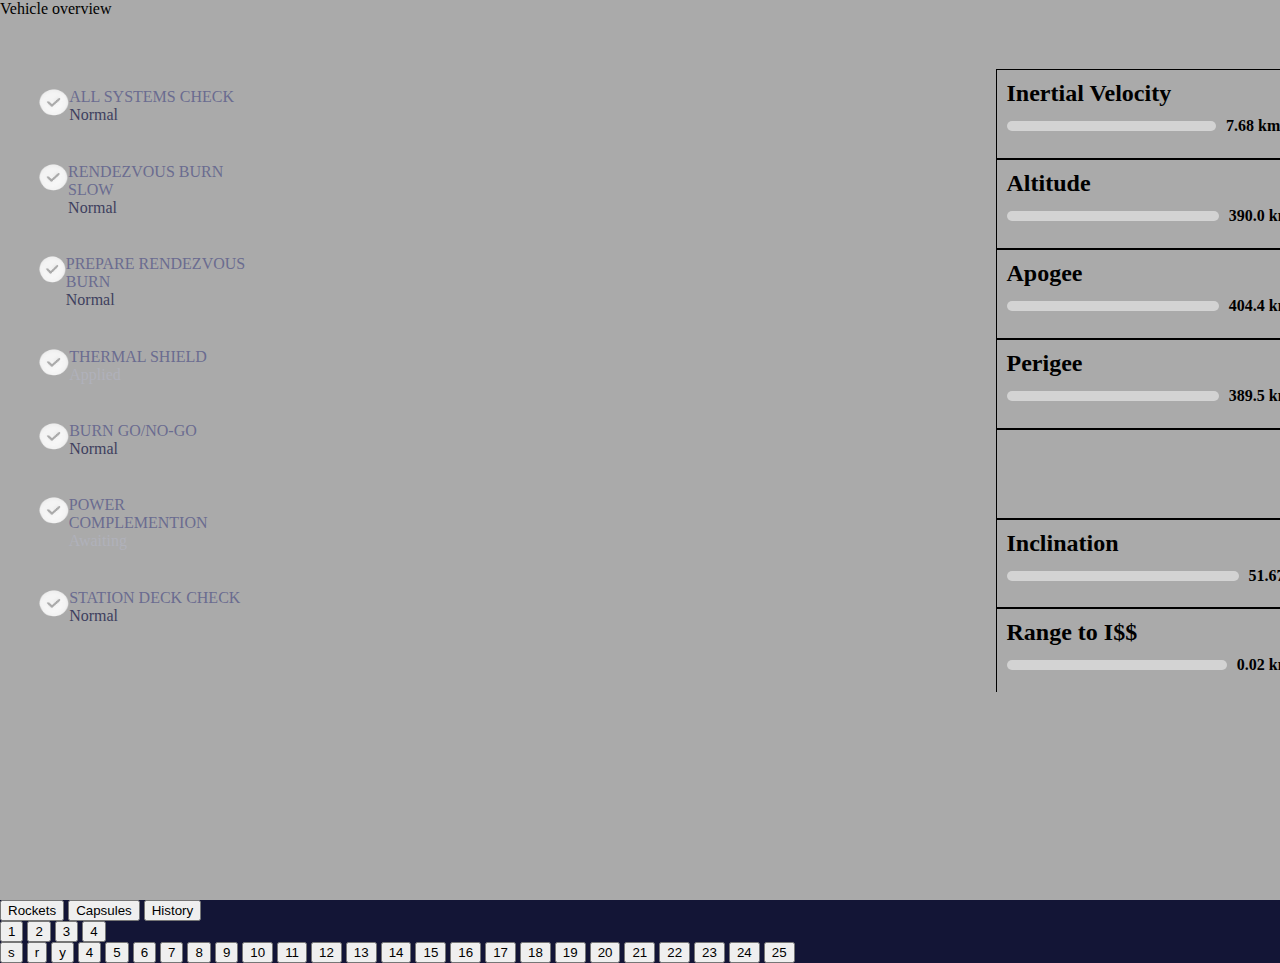
==== index.html @ 3c829629 "feat: :sparkles: arreglos varios" ====
<!DOCTYPE html>
<html lang="en">
<head>
    <meta charset="UTF-8">
    <meta name="viewport" content="width=device-width, initial-scale=1.0">
    <link rel="stylesheet" href="./css/style.css">
    <title>Document</title>
</head>
<body>


    <div class="gridContainer">

        <div class="item" id="item1">
            <p>Vehicle overview</p>
        </div>
        <div class="item" id="item2">
            <div class="containerInfo">
                <img id="check" src="./storage/img/check.png" alt="check">
                <div class="text-container">
                    <p style="color: #6a6c90;">ALL SYSTEMS CHECK</p>
                    <p style="color: #3e405e;">Normal</p>
                </div>
            </div>
            <div class="containerInfo">
                <img id="check" src="./storage/img/check.png" alt="check">
                <div class="text-container">
                    <p style="color: #6a6c90;">RENDEZVOUS BURN SLOW</p>
                    <p style="color: #3e405e;">Normal</p>
                </div>
            </div>
            <div class="containerInfo">
                <img id="check" src="./storage/img/check.png" alt="check">
                <div class="text-container">
                    <p style="color: #6a6c90;">PREPARE RENDEZVOUS BURN</p>
                    <p style="color: #3e405e;">Normal</p>
                </div>
            </div>
            <div class="containerInfo">
                <img id="check" src="./storage/img/check.png" alt="check">
                <div class="text-container">
                    <p style="color: #6a6c90;">THERMAL SHIELD</p>
                    <p style="color: #b0b1ba;">Applied</p>
                </div>
            </div>
            <div class="containerInfo">
                <img id="check" src="./storage/img/check.png" alt="check">
                <div class="text-container">
                    <p style="color: #6a6c90;">BURN GO/NO-GO</p>
                    <p style="color: #3e405e;">Normal</p>
                </div>
            </div>
            <div class="containerInfo">
                <img id="check" src="./storage/img/check.png" alt="check">
                <div class="text-container">
                    <p style="color: #6a6c90;">POWER COMPLEMENTION</p>
                    <p style="color: #b0b1ba;">Awaiting</p>
                </div>
            </div>
            <div class="containerInfo">
                <img id="check" src="./storage/img/check.png" alt="check">
                <div class="text-container">
                    <p style="color: #6a6c90;">STATION DECK CHECK</p>
                    <p style="color: #3e405e;">Normal</p>
                </div>
            </div>
        </div>
        <div class="item" id="item3"></div>
        <div class="item" id="item4">
            <div class="containerInfo2">
                <h2>Inertial Velocity</h2>
                <div class="progress-wrapper">
                    <div class="progress-bar" style="width: calc(90% * (7.68 / 10));"></div>
                    
                    <p id="velocityValue" >7.68 km/s</p>
                </div>
            </div>
            
            <div class="containerInfo2">
                <h2>Altitude</h2>
                <div class="progress-wrapper">
                    <div class="progress-bar" style="width: calc(90% * (3.9 / 10));"></div>
                    <p id="velocityValue">390.0 km</p>
                </div>
            </div>
            <div class="containerInfo2">
                <h2>Apogee</h2>
                <div class="progress-wrapper">
                    <div class="progress-bar" style="width: calc(90% * (4.04 / 10));"></div>
                    <p id="velocityValue">404.4 km</p>
                </div>
            </div>
            <div class="containerInfo2">
                <h2>Perigee</h2>
                <div class="progress-wrapper">
                    <div class="progress-bar" style="width: calc(90% * (3.89 / 10));"></div>
                    <p id="velocityValue">389.5 km</p>
                </div>
            </div>
            <div class="containerInfo2">

            </div>
            <div class="containerInfo2">
                <h2>Inclination</h2>
                <div class="progress-wrapper">
                    <div class="progress-bar" style="width: calc(90% * (5.1 / 10));"></div>
                    <p id="velocityValue">51.67°</p>
                </div>
            </div>
            <div class="containerInfo2">
                <h2>Range to I$$</h2>
                <div class="progress-wrapper">
                    <div class="progress-bar" style="width: calc(90% * (8 / 10));"></div>
                    <p id="velocityValue">0.02 km</p>
                </div>
            </div>
        </div>
        <div class="item" id="item5"></div>
        <div class="item" id="item6"></div>
        <div class="item" id="item7"></div>
        <div class="item" id="item8"></div>
        <div class="item" id="item9"></div>
        <div class="item" id="item10"></div>
        <div class="item" id="item11"></div>
        <div class="item" id="item12"></div>
        <div class="item" id="item13"></div>
        <div class="item" id="item14"></div>
        <div class="item" id="item15"></div>
        <div class="item" id="item16">

        </div>
        <div class="item" id="item17"></div>
        <div class="item" id="item18"></div>
        <div class="item" id="item19"></div>
        <div class="item" id="item20"></div>
        <div class="item" id="item21"></div>





    </div>
    <div id=gridContainers>
        <button class="btn" onclick="showRockets()">Rockets</button>
        <button class="btn" onclick="showCapsules()">Capsules</button>
        <button class="btn" onclick="showHistory()">History</button>
    
        
    
        <div id="overview" class="overview">
    
        </div>
    
        <div id="rockets" class="conteinerRockets">
    
            <button class="btn" onclick="fetchRockets(0)">1</button>
            <button class="btn" onclick="fetchRockets(1)">2</button>
            <button class="btn" onclick="fetchRockets(2)">3</button>
            <button class="btn" onclick="fetchRockets(3)">4</button>
            <div id="infoRockets">
    
            </div>
    
        </div>
    
        <div id="capsules" class="conteinerCapsules">

            <button class="btn" onclick="fetchCapsules(0)">s</button>
            <button class="btn" onclick="fetchCapsules(1)">r</button>
            <button class="btn" onclick="fetchCapsules(2)">y</button>
            <button class="btn" onclick="fetchCapsules(3)">4</button>
            <button class="btn" onclick="fetchCapsules(4)">5</button>
            <button class="btn" onclick="fetchCapsules(5)">6</button>
            <button class="btn" onclick="fetchCapsules(6)">7</button>
            <button class="btn" onclick="fetchCapsules(7)">8</button>
            <button class="btn" onclick="fetchCapsules(8)">9</button>
            <button class="btn" onclick="fetchCapsules(9)">10</button>
            <button class="btn" onclick="fetchCapsules(10)">11</button>
            <button class="btn" onclick="fetchCapsules(11)">12</button>
            <button class="btn" onclick="fetchCapsules(12)">13</button>
            <button class="btn" onclick="fetchCapsules(13)">14</button>
            <button class="btn" onclick="fetchCapsules(14)">15</button>
            <button class="btn" onclick="fetchCapsules(15)">16</button>
            <button class="btn" onclick="fetchCapsules(16)">17</button>
            <button class="btn" onclick="fetchCapsules(17)">18</button>
            <button class="btn" onclick="fetchCapsules(18)">19</button>
            <button class="btn" onclick="fetchCapsules(19)">20</button>
            <button class="btn" onclick="fetchCapsules(20)">21</button>
            <button class="btn" onclick="fetchCapsules(21)">22</button>
            <button class="btn" onclick="fetchCapsules(22)">23</button>
            <button class="btn" onclick="fetchCapsules(23)">24</button>
            <button class="btn" onclick="fetchCapsules(24)">25</button>
            
    
            
            <div id="infoCapsules">
        
            </div>
        </div>
        
    
        <div id="history" class="conteinerHistory">
            <button class="btn" onclick="fetchHistory(0)">1</button>
            <button class="btn" onclick="fetchHistory(1)">2</button>
            <button class="btn" onclick="fetchHistory(2)">3</button>
            <button class="btn" onclick="fetchHistory(3)">4</button>
            <button class="btn" onclick="fetchHistory(4)">5</button>
            <button class="btn" onclick="fetchHistory(5)">6</button>
            <button class="btn" onclick="fetchHistory(6)">7</button>
            <button class="btn" onclick="fetchHistory(7)">8</button>
            <button class="btn" onclick="fetchHistory(8)">9</button>
            <button class="btn" onclick="fetchHistory(9)">10</button>
            <button class="btn" onclick="fetchHistory(10)">11</button>
            <button class="btn" onclick="fetchHistory(11)">12</button>
            <button class="btn" onclick="fetchHistory(12)">13</button>
            <button class="btn" onclick="fetchHistory(13)">14</button>
            <button class="btn" onclick="fetchHistory(14)">15</button>
    
            <div id="infoHistory">
        
            </div>
        </div>
    </div>
    



</body>

    <script src="./js/script.js"></script>

</html>
---- css/style.css ----
* {
    margin: 0;
}

#history, #ships {
    display: none;
}

body {
    background-color: #131536;
}

#gridContainers {
    display:  block;
}

.gridContainer {
    display: grid;
    grid-template-rows: repeat(13, calc(100% / 13)); 
    grid-template-columns: repeat(18, calc(100% / 18)); 
    height: 100vh;
    width: 100vw;
    padding: 0px;
    gap: 0px;
}

.item {
    background-color: #aaaaaa;
    display: flex;
    
}

#item1 {
    grid-column: span 18;
}
#item2 {
    display: table-column;
}
#item4 {
    display: table-row;
}

#item3 {
    grid-column: span 10;
}

#item2,
#item4,
#item16,
#item17 {
    grid-column: span 4;
}

#item6,
#item7,
#item8,
#item9,
#item11,
#item12,
#item13,
#item14,
#item15 {
    grid-column: span 2;
}

#item5,
#item10 {
    grid-column: span 1;
}

#item19,
#item21 {
    grid-column: span 8;
}

#item18,
#item20 {
    grid-column: span 5;
}

#item2,
#item4 {
    grid-row: span 9;
}

#item13 {
    grid-row: span 6;
}

#item16,
#item17 {
    grid-row: span 4;
}

#item18,
#item20 {
    grid-row: span 3;
}

#item5,
#item6,
#item7,
#item8,
#item9,
#item10,
#item11,
#item12,
#item14,
#item15,
#item21 {
    grid-row: span 2;
}



.loader {
    width: 320px;
    height: 200px;
    background: 
      linear-gradient(90deg,#0001 33%,#0005 50%,#0001 66%)
      #2a2d6d;
    background-size:300% 100%;
    animation: l1 1s infinite linear;
  }
  @keyframes l1 {
    0% {background-position: right}
  }

.containerInfo {
    display: flex;
    padding: 1.5vw;
}

#check {
    margin-left: 20px;
    width: 30px;
    height: 30px;
    filter: sepia(100%) saturate(0) hue-rotate(0deg);
}

.containerInfo2 {
    padding: 10px 0px 0px 10px;
    width: 100%;
    height: calc(100%/8);
    border: 1px solid black;
    display: flex;
    flex-direction: column;
}

.progress-wrapper {
    display: flex;
    align-items: center;
}

.progress-bar {
    height: 10px;
    background-color: lightgray;
    margin-top: 10px;
    border-radius: 35px;
    flex-grow: 1;
}

#velocityValue {
    margin-top: 10px;
    margin-left: 10px;
    font-weight: bold;
}
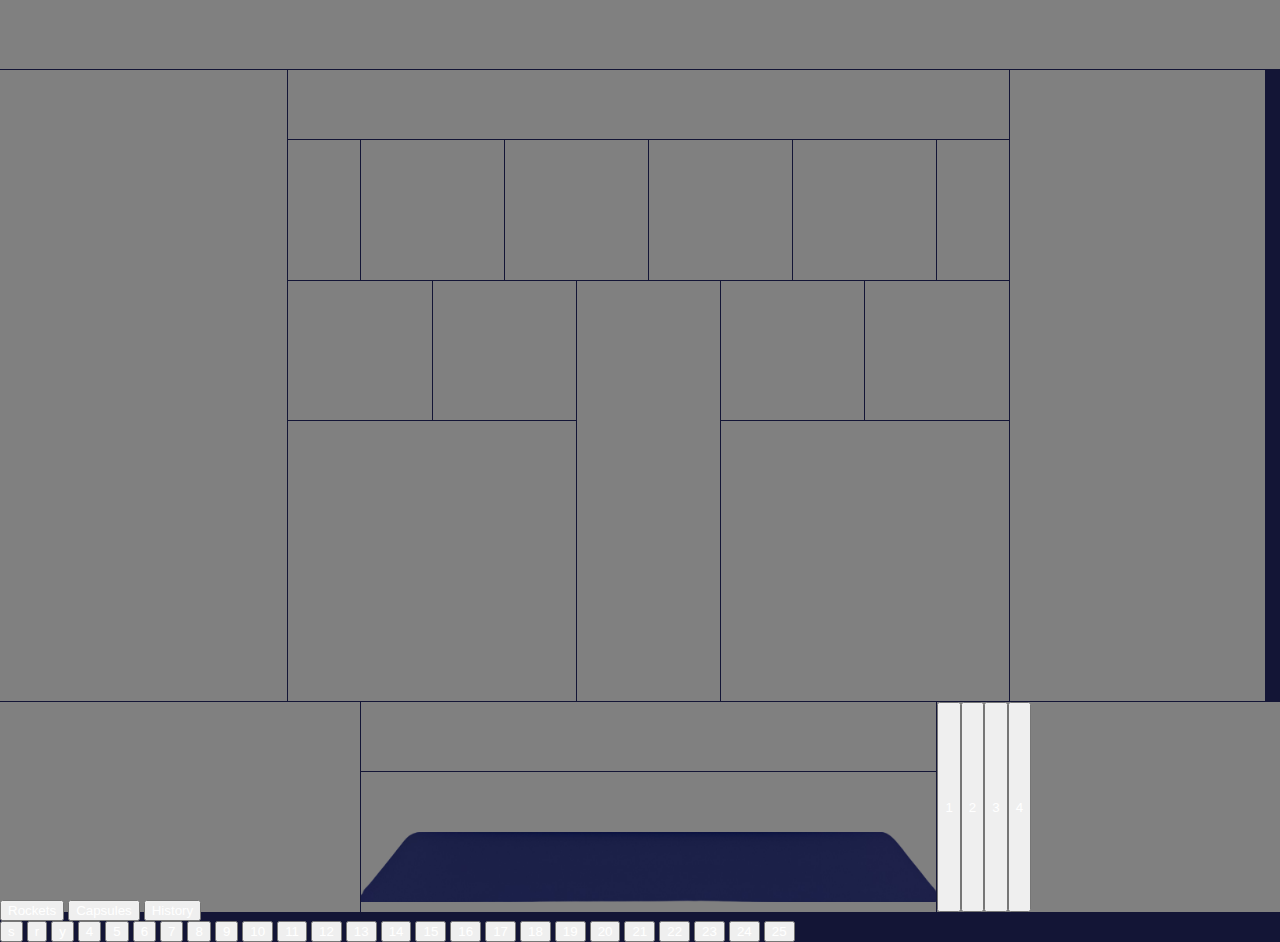
==== commit a37b882d: "style: :lipstick: Posicion de textos" ====
--- a/index.html
+++ b/index.html
@@ -1,119 +1,34 @@
 <!DOCTYPE html>
 <html lang="en">
+
 <head>
     <meta charset="UTF-8">
     <meta name="viewport" content="width=device-width, initial-scale=1.0">
     <link rel="stylesheet" href="./css/style.css">
     <title>Document</title>
 </head>
+
 <body>
 
 
     <div class="gridContainer">
 
         <div class="item" id="item1">
-            <p>Vehicle overview</p>
+            
         </div>
         <div class="item" id="item2">
-            <div class="containerInfo">
-                <img id="check" src="./storage/img/check.png" alt="check">
-                <div class="text-container">
-                    <p style="color: #6a6c90;">ALL SYSTEMS CHECK</p>
-                    <p style="color: #3e405e;">Normal</p>
-                </div>
+            <div id="infoEtapa1" class="conteiner">
+
             </div>
-            <div class="containerInfo">
-                <img id="check" src="./storage/img/check.png" alt="check">
-                <div class="text-container">
-                    <p style="color: #6a6c90;">RENDEZVOUS BURN SLOW</p>
-                    <p style="color: #3e405e;">Normal</p>
-                </div>
-            </div>
-            <div class="containerInfo">
-                <img id="check" src="./storage/img/check.png" alt="check">
-                <div class="text-container">
-                    <p style="color: #6a6c90;">PREPARE RENDEZVOUS BURN</p>
-                    <p style="color: #3e405e;">Normal</p>
-                </div>
-            </div>
-            <div class="containerInfo">
-                <img id="check" src="./storage/img/check.png" alt="check">
-                <div class="text-container">
-                    <p style="color: #6a6c90;">THERMAL SHIELD</p>
-                    <p style="color: #b0b1ba;">Applied</p>
-                </div>
-            </div>
-            <div class="containerInfo">
-                <img id="check" src="./storage/img/check.png" alt="check">
-                <div class="text-container">
-                    <p style="color: #6a6c90;">BURN GO/NO-GO</p>
-                    <p style="color: #3e405e;">Normal</p>
-                </div>
-            </div>
-            <div class="containerInfo">
-                <img id="check" src="./storage/img/check.png" alt="check">
-                <div class="text-container">
-                    <p style="color: #6a6c90;">POWER COMPLEMENTION</p>
-                    <p style="color: #b0b1ba;">Awaiting</p>
-                </div>
-            </div>
-            <div class="containerInfo">
-                <img id="check" src="./storage/img/check.png" alt="check">
-                <div class="text-container">
-                    <p style="color: #6a6c90;">STATION DECK CHECK</p>
-                    <p style="color: #3e405e;">Normal</p>
-                </div>
+            <div id="infoEtapa2" class="conteiner">
+
             </div>
         </div>
-        <div class="item" id="item3"></div>
+        <div class="item" id="item3">
+
+        </div>
         <div class="item" id="item4">
-            <div class="containerInfo2">
-                <h2>Inertial Velocity</h2>
-                <div class="progress-wrapper">
-                    <div class="progress-bar" style="width: calc(90% * (7.68 / 10));"></div>
-                    
-                    <p id="velocityValue" >7.68 km/s</p>
-                </div>
-            </div>
-            
-            <div class="containerInfo2">
-                <h2>Altitude</h2>
-                <div class="progress-wrapper">
-                    <div class="progress-bar" style="width: calc(90% * (3.9 / 10));"></div>
-                    <p id="velocityValue">390.0 km</p>
-                </div>
-            </div>
-            <div class="containerInfo2">
-                <h2>Apogee</h2>
-                <div class="progress-wrapper">
-                    <div class="progress-bar" style="width: calc(90% * (4.04 / 10));"></div>
-                    <p id="velocityValue">404.4 km</p>
-                </div>
-            </div>
-            <div class="containerInfo2">
-                <h2>Perigee</h2>
-                <div class="progress-wrapper">
-                    <div class="progress-bar" style="width: calc(90% * (3.89 / 10));"></div>
-                    <p id="velocityValue">389.5 km</p>
-                </div>
-            </div>
-            <div class="containerInfo2">
 
-            </div>
-            <div class="containerInfo2">
-                <h2>Inclination</h2>
-                <div class="progress-wrapper">
-                    <div class="progress-bar" style="width: calc(90% * (5.1 / 10));"></div>
-                    <p id="velocityValue">51.67°</p>
-                </div>
-            </div>
-            <div class="containerInfo2">
-                <h2>Range to I$$</h2>
-                <div class="progress-wrapper">
-                    <div class="progress-bar" style="width: calc(90% * (8 / 10));"></div>
-                    <p id="velocityValue">0.02 km</p>
-                </div>
-            </div>
         </div>
         <div class="item" id="item5"></div>
         <div class="item" id="item6"></div>
@@ -123,7 +38,18 @@
         <div class="item" id="item10"></div>
         <div class="item" id="item11"></div>
         <div class="item" id="item12"></div>
-        <div class="item" id="item13"></div>
+        <div class="item" id="item13">
+
+            <div id="carrusel-container">
+                <div id="carrusel">
+                    
+                </div>
+                <button id="prevBtn"><</button>
+                <button id="nextBtn">></button>
+            </div>
+
+            
+        </div>
         <div class="item" id="item14"></div>
         <div class="item" id="item15"></div>
         <div class="item" id="item16">
@@ -132,8 +58,15 @@
         <div class="item" id="item17"></div>
         <div class="item" id="item18"></div>
         <div class="item" id="item19"></div>
-        <div class="item" id="item20"></div>
-        <div class="item" id="item21"></div>
+        <div class="item" id="item20">
+            <button class="btn" onclick="fetchRockets(0)">1</button>
+            <button class="btn" onclick="fetchRockets(1)">2</button>
+            <button class="btn" onclick="fetchRockets(2)">3</button>
+            <button class="btn" onclick="fetchRockets(3)">4</button>
+        </div>
+        <div class="item" id="item21">
+            <img id="abajo" src="./storage/img/abajo.png" alt="abajo">
+        </div>
 
 
 
@@ -144,25 +77,22 @@
         <button class="btn" onclick="showRockets()">Rockets</button>
         <button class="btn" onclick="showCapsules()">Capsules</button>
         <button class="btn" onclick="showHistory()">History</button>
-    
-        
-    
+
+
+
         <div id="overview" class="overview">
-    
+
         </div>
-    
+
         <div id="rockets" class="conteinerRockets">
-    
-            <button class="btn" onclick="fetchRockets(0)">1</button>
-            <button class="btn" onclick="fetchRockets(1)">2</button>
-            <button class="btn" onclick="fetchRockets(2)">3</button>
-            <button class="btn" onclick="fetchRockets(3)">4</button>
+
+
             <div id="infoRockets">
-    
+
             </div>
-    
+
         </div>
-    
+
         <div id="capsules" class="conteinerCapsules">
 
             <button class="btn" onclick="fetchCapsules(0)">s</button>
@@ -190,15 +120,15 @@
             <button class="btn" onclick="fetchCapsules(22)">23</button>
             <button class="btn" onclick="fetchCapsules(23)">24</button>
             <button class="btn" onclick="fetchCapsules(24)">25</button>
-            
-    
-            
+
+
+
             <div id="infoCapsules">
-        
+
             </div>
         </div>
-        
-    
+
+
         <div id="history" class="conteinerHistory">
             <button class="btn" onclick="fetchHistory(0)">1</button>
             <button class="btn" onclick="fetchHistory(1)">2</button>
@@ -215,18 +145,18 @@
             <button class="btn" onclick="fetchHistory(12)">13</button>
             <button class="btn" onclick="fetchHistory(13)">14</button>
             <button class="btn" onclick="fetchHistory(14)">15</button>
-    
+
             <div id="infoHistory">
-        
+
             </div>
         </div>
     </div>
-    
+
 
 
 
 </body>
 
-    <script src="./js/script.js"></script>
+<script src="./js/script.js"></script>
 
 </html>--- a/css/style.css
+++ b/css/style.css
@@ -1,5 +1,6 @@
 * {
     margin: 0;
+    color: white;
 }
 
 #history, #ships {
@@ -8,6 +9,7 @@
 
 body {
     background-color: #131536;
+    overflow-x: hidden;
 }
 
 #gridContainers {
@@ -21,12 +23,12 @@
     height: 100vh;
     width: 100vw;
     padding: 0px;
-    gap: 0px;
+    gap: 1px;
 }
 
 .item {
-    background-color: #aaaaaa;
-    display: flex;
+    display: flex;
+    background-color: gray;
     
 }
 
@@ -34,14 +36,31 @@
     grid-column: span 18;
 }
 #item2 {
-    display: table-column;
+    font-size: 1.3vw;
+    display: flex;
+    flex-direction: column; /* Alinea los elementos en columna */
+    justify-content: center;
+    align-items: center;
+}
+
+#infoEtapa1{
+    margin-bottom: 40px;
 }
 #item4 {
-    display: table-row;
+    display: flex;
+    flex-direction: column; 
+    font-size: 1.3vw;
+    margin-right: 32px;
+    justify-content: center;
+    align-items: center;
+    
 }
 
 #item3 {
     grid-column: span 10;
+    font-size: 4vw;
+    justify-content: center;
+    align-items: center;
 }
 
 #item2,
@@ -126,23 +145,13 @@
     0% {background-position: right}
   }
 
-.containerInfo {
-    display: flex;
-    padding: 1.5vw;
-}
-
-#check {
-    margin-left: 20px;
-    width: 30px;
-    height: 30px;
-    filter: sepia(100%) saturate(0) hue-rotate(0deg);
-}
+
+
 
 .containerInfo2 {
     padding: 10px 0px 0px 10px;
     width: 100%;
     height: calc(100%/8);
-    border: 1px solid black;
     display: flex;
     flex-direction: column;
 }
@@ -151,13 +160,13 @@
     display: flex;
     align-items: center;
 }
+
 
 .progress-bar {
     height: 10px;
     background-color: lightgray;
     margin-top: 10px;
     border-radius: 35px;
-    flex-grow: 1;
 }
 
 #velocityValue {
@@ -165,3 +174,63 @@
     margin-left: 10px;
     font-weight: bold;
 }
+
+.progress-wrapper #velocityValue {
+    margin-left: auto;
+    font-weight: bold;
+    margin-right: 55px;
+}
+
+#carrusel-container {
+    position: relative;
+    max-width: 12vw; /* Ancho máximo del carrusel */
+    overflow: hidden; 
+    margin: auto;
+  }
+  
+  #carrusel {
+    display: flex;
+    transition: transform 1s ease; /* Efecto de desplazamiento suave */
+  }
+
+  #carrusel-container img{
+    border-radius: 30px;
+    height: 15vw;
+  }
+  
+  
+  #carrusel-container button {
+    position: absolute;
+    top: 50%;
+    transform: translateY(-50%);
+    background: transparent;
+    border: none;
+    cursor: pointer;
+    color: black; 
+    font-weight: bold;
+    font-size: 30px;
+  }
+  
+  #prevBtn {
+    left: 10px;
+  }
+  
+  #nextBtn {
+    right: 10px;
+  }
+  
+
+  #abajo {
+    display: flex;
+    margin-bottom: 10px;
+    width: 100%;
+    height: 50%;
+    align-self: end;
+  }
+
+  #check {
+    width: 35px;
+    height: 35px;
+    background-color: white;
+    border-radius: 50%;
+}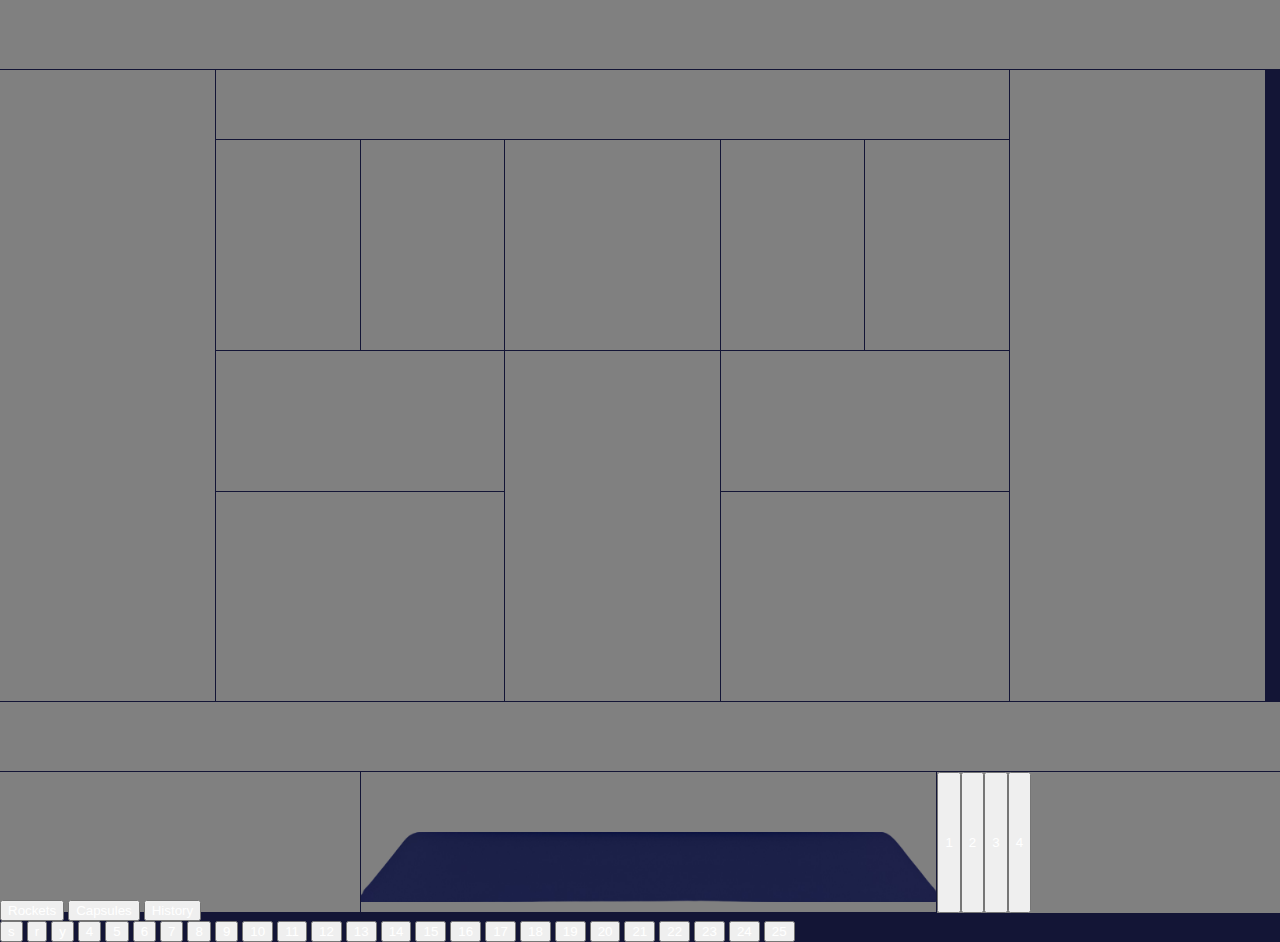
==== commit 7262d489: "feat: :art: Cambio en maquetación grid" ====
--- a/index.html
+++ b/index.html
@@ -55,17 +55,14 @@
         <div class="item" id="item16">
 
         </div>
-        <div class="item" id="item17"></div>
-        <div class="item" id="item18"></div>
-        <div class="item" id="item19"></div>
-        <div class="item" id="item20">
+        <div class="item" id="item17">
+            <img id="abajo" src="./storage/img/abajo.png" alt="abajo">
+        </div>
+        <div class="item" id="item18">
             <button class="btn" onclick="fetchRockets(0)">1</button>
             <button class="btn" onclick="fetchRockets(1)">2</button>
             <button class="btn" onclick="fetchRockets(2)">3</button>
             <button class="btn" onclick="fetchRockets(3)">4</button>
-        </div>
-        <div class="item" id="item21">
-            <img id="abajo" src="./storage/img/abajo.png" alt="abajo">
         </div>
 
 
--- a/css/style.css
+++ b/css/style.css
@@ -38,10 +38,13 @@
 #item2 {
     font-size: 1.3vw;
     display: flex;
-    flex-direction: column; /* Alinea los elementos en columna */
+    flex-direction: column; 
     justify-content: center;
     align-items: center;
 }
+
+
+
 
 #infoEtapa1{
     margin-bottom: 40px;
@@ -57,43 +60,83 @@
 }
 
 #item3 {
-    grid-column: span 10;
+    grid-column: span 11;
     font-size: 4vw;
     justify-content: center;
     align-items: center;
 }
 
-#item2,
-#item4,
+#item2 {
+    grid-column: span 3;
+}
+
+
 #item16,
+#item18 {
+    grid-column: span 5;
+}
+
 #item17 {
-    grid-column: span 4;
-}
-
-#item6,
-#item7,
-#item8,
-#item9,
-#item11,
-#item12,
-#item13,
-#item14,
+    grid-column: span 8;
+}
+
+#item4 {
+    grid-column: span 4;
+}
+
+#item6 {
+    grid-row: span 3;
+}
+
+#item7 {
+    grid-column: span 3;
+    grid-row: span 3;
+}
+
+#item8 {
+    grid-column: span 2;
+    grid-row: span 3;
+}
+
+#item9 {
+    grid-column: span 2;
+    grid-row: span 3;
+}
+
+
+#item11 {
+    grid-column: span 3;
+    grid-row: span 5;
+}
+
+#item12 {
+    grid-column: span 4;
+}
+
+#item14 {
+    grid-column: span 4;
+    grid-row: span 3;
+}
 #item15 {
-    grid-column: span 2;
-}
-
-#item5,
+    grid-column: span 18;
+    grid-row: span 1;
+}
+
+#item6{
+    grid-column: span 2;
+
+}
+
+#item5 {
+    grid-column: span 2;
+    grid-row: span 3;
+}
 #item10 {
-    grid-column: span 1;
-}
-
-#item19,
-#item21 {
-    grid-column: span 8;
-}
-
-#item18,
-#item20 {
+    grid-column: span 4;
+}
+
+
+#item18{
     grid-column: span 5;
 }
 
@@ -103,30 +146,22 @@
 }
 
 #item13 {
-    grid-row: span 6;
+    grid-column: span 4;
+    grid-row: span 3;
 }
 
 #item16,
 #item17 {
-    grid-row: span 4;
-}
-
-#item18,
-#item20 {
-    grid-row: span 3;
-}
-
-#item5,
-#item6,
-#item7,
-#item8,
-#item9,
+    grid-row: span 2;
+}
+
+#item18{
+    grid-row: span 3;
+}
+
+
 #item10,
-#item11,
-#item12,
-#item14,
-#item15,
-#item21 {
+#item12 {
     grid-row: span 2;
 }
 
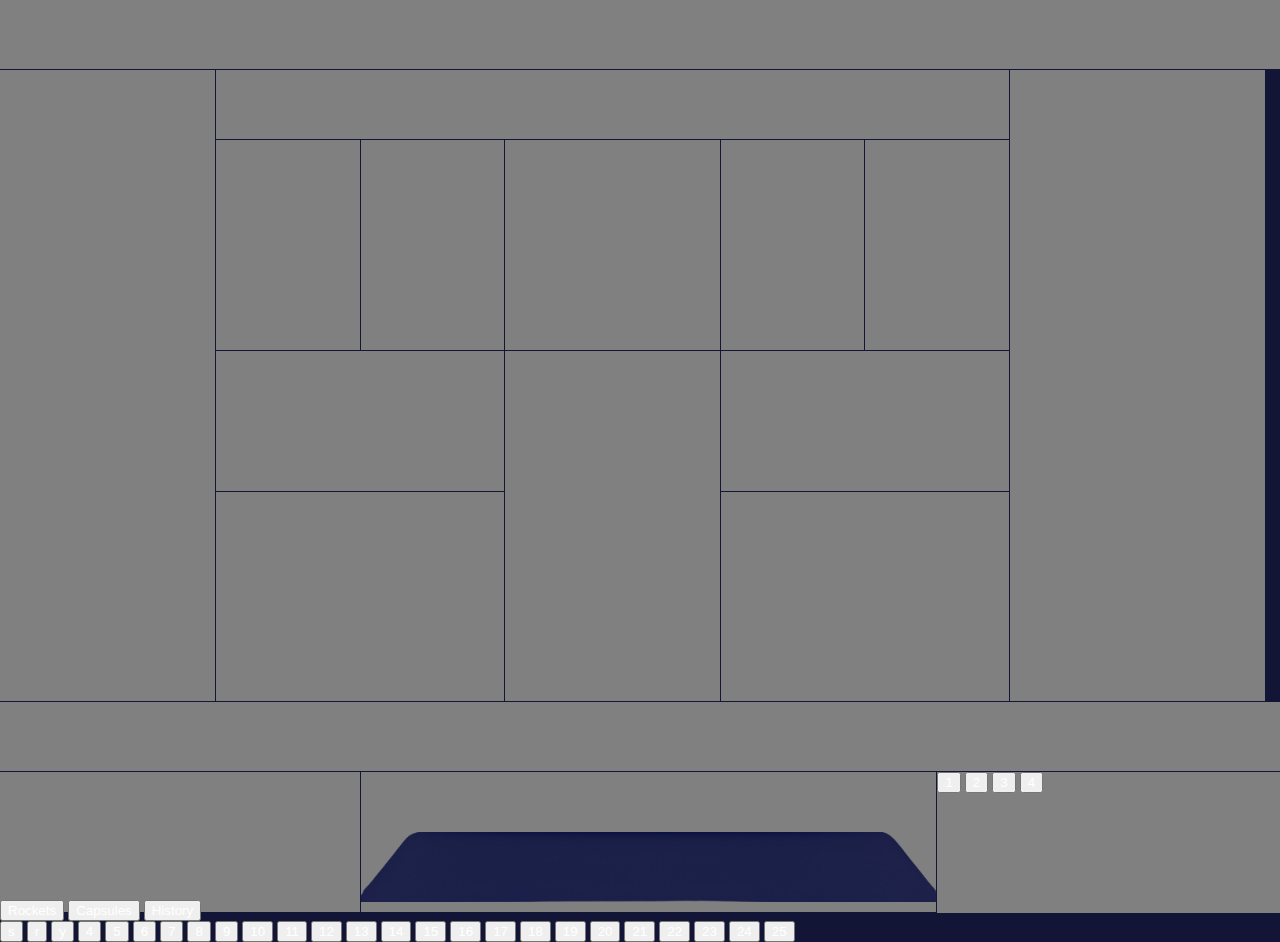
==== commit 677fb919: "feat: :camera_flash: svg icons" ====
--- a/index.html
+++ b/index.html
@@ -8,7 +8,7 @@
     <title>Document</title>
 </head>
 
-<body>
+<body onload="fetchRockets(1)">
 
 
     <div class="gridContainer">
@@ -20,15 +20,14 @@
             <div id="infoEtapa1" class="conteiner">
 
             </div>
-            <div id="infoEtapa2" class="conteiner">
-
-            </div>
         </div>
         <div class="item" id="item3">
 
         </div>
         <div class="item" id="item4">
-
+            <div id="containerInfoExtra" class="containerInfoExtra">
+                
+            </div>
         </div>
         <div class="item" id="item5"></div>
         <div class="item" id="item6"></div>
@@ -36,10 +35,7 @@
         <div class="item" id="item8"></div>
         <div class="item" id="item9"></div>
         <div class="item" id="item10"></div>
-        <div class="item" id="item11"></div>
-        <div class="item" id="item12"></div>
-        <div class="item" id="item13">
-
+        <div class="item" id="item11">
             <div id="carrusel-container">
                 <div id="carrusel">
                     
@@ -47,8 +43,10 @@
                 <button id="prevBtn"><</button>
                 <button id="nextBtn">></button>
             </div>
+        </div>
+        <div class="item" id="item12"></div>
+        <div class="item" id="item13">
 
-            
         </div>
         <div class="item" id="item14"></div>
         <div class="item" id="item15"></div>
@@ -59,10 +57,15 @@
             <img id="abajo" src="./storage/img/abajo.png" alt="abajo">
         </div>
         <div class="item" id="item18">
-            <button class="btn" onclick="fetchRockets(0)">1</button>
-            <button class="btn" onclick="fetchRockets(1)">2</button>
-            <button class="btn" onclick="fetchRockets(2)">3</button>
-            <button class="btn" onclick="fetchRockets(3)">4</button>
+            <div class="main">
+                <div class="buttons">
+                    <button class="button" onclick="fetchRockets(0)">1</button>
+                    <button class="button" onclick="fetchRockets(1)">2</button>
+                    <button class="button" onclick="fetchRockets(2)">3</button>
+                    <button class="button" onclick="fetchRockets(3)">4</button>
+                </div>
+              </div>
+              
         </div>
 
 
@@ -71,9 +74,9 @@
 
     </div>
     <div id=gridContainers>
-        <button class="btn" onclick="showRockets()">Rockets</button>
-        <button class="btn" onclick="showCapsules()">Capsules</button>
-        <button class="btn" onclick="showHistory()">History</button>
+        <button class="button" onclick="showRockets()">Rockets</button>
+        <button class="button" onclick="showCapsules()">Capsules</button>
+        <button class="button" onclick="showHistory()">History</button>
 
 
 
@@ -92,31 +95,31 @@
 
         <div id="capsules" class="conteinerCapsules">
 
-            <button class="btn" onclick="fetchCapsules(0)">s</button>
-            <button class="btn" onclick="fetchCapsules(1)">r</button>
-            <button class="btn" onclick="fetchCapsules(2)">y</button>
-            <button class="btn" onclick="fetchCapsules(3)">4</button>
-            <button class="btn" onclick="fetchCapsules(4)">5</button>
-            <button class="btn" onclick="fetchCapsules(5)">6</button>
-            <button class="btn" onclick="fetchCapsules(6)">7</button>
-            <button class="btn" onclick="fetchCapsules(7)">8</button>
-            <button class="btn" onclick="fetchCapsules(8)">9</button>
-            <button class="btn" onclick="fetchCapsules(9)">10</button>
-            <button class="btn" onclick="fetchCapsules(10)">11</button>
-            <button class="btn" onclick="fetchCapsules(11)">12</button>
-            <button class="btn" onclick="fetchCapsules(12)">13</button>
-            <button class="btn" onclick="fetchCapsules(13)">14</button>
-            <button class="btn" onclick="fetchCapsules(14)">15</button>
-            <button class="btn" onclick="fetchCapsules(15)">16</button>
-            <button class="btn" onclick="fetchCapsules(16)">17</button>
-            <button class="btn" onclick="fetchCapsules(17)">18</button>
-            <button class="btn" onclick="fetchCapsules(18)">19</button>
-            <button class="btn" onclick="fetchCapsules(19)">20</button>
-            <button class="btn" onclick="fetchCapsules(20)">21</button>
-            <button class="btn" onclick="fetchCapsules(21)">22</button>
-            <button class="btn" onclick="fetchCapsules(22)">23</button>
-            <button class="btn" onclick="fetchCapsules(23)">24</button>
-            <button class="btn" onclick="fetchCapsules(24)">25</button>
+            <button class="button" onclick="fetchCapsules(0)">s</button>
+            <button class="button" onclick="fetchCapsules(1)">r</button>
+            <button class="button" onclick="fetchCapsules(2)">y</button>
+            <button class="button" onclick="fetchCapsules(3)">4</button>
+            <button class="button" onclick="fetchCapsules(4)">5</button>
+            <button class="button" onclick="fetchCapsules(5)">6</button>
+            <button class="button" onclick="fetchCapsules(6)">7</button>
+            <button class="button" onclick="fetchCapsules(7)">8</button>
+            <button class="button" onclick="fetchCapsules(8)">9</button>
+            <button class="button" onclick="fetchCapsules(9)">10</button>
+            <button class="button" onclick="fetchCapsules(10)">11</button>
+            <button class="button" onclick="fetchCapsules(11)">12</button>
+            <button class="button" onclick="fetchCapsules(12)">13</button>
+            <button class="button" onclick="fetchCapsules(13)">14</button>
+            <button class="button" onclick="fetchCapsules(14)">15</button>
+            <button class="button" onclick="fetchCapsules(15)">16</button>
+            <button class="button" onclick="fetchCapsules(16)">17</button>
+            <button class="button" onclick="fetchCapsules(17)">18</button>
+            <button class="button" onclick="fetchCapsules(18)">19</button>
+            <button class="button" onclick="fetchCapsules(19)">20</button>
+            <button class="button" onclick="fetchCapsules(20)">21</button>
+            <button class="button" onclick="fetchCapsules(21)">22</button>
+            <button class="button" onclick="fetchCapsules(22)">23</button>
+            <button class="button" onclick="fetchCapsules(23)">24</button>
+            <button class="button" onclick="fetchCapsules(24)">25</button>
 
 
 
@@ -127,21 +130,21 @@
 
 
         <div id="history" class="conteinerHistory">
-            <button class="btn" onclick="fetchHistory(0)">1</button>
-            <button class="btn" onclick="fetchHistory(1)">2</button>
-            <button class="btn" onclick="fetchHistory(2)">3</button>
-            <button class="btn" onclick="fetchHistory(3)">4</button>
-            <button class="btn" onclick="fetchHistory(4)">5</button>
-            <button class="btn" onclick="fetchHistory(5)">6</button>
-            <button class="btn" onclick="fetchHistory(6)">7</button>
-            <button class="btn" onclick="fetchHistory(7)">8</button>
-            <button class="btn" onclick="fetchHistory(8)">9</button>
-            <button class="btn" onclick="fetchHistory(9)">10</button>
-            <button class="btn" onclick="fetchHistory(10)">11</button>
-            <button class="btn" onclick="fetchHistory(11)">12</button>
-            <button class="btn" onclick="fetchHistory(12)">13</button>
-            <button class="btn" onclick="fetchHistory(13)">14</button>
-            <button class="btn" onclick="fetchHistory(14)">15</button>
+            <button class="button" onclick="fetchHistory(0)">1</button>
+            <button class="button" onclick="fetchHistory(1)">2</button>
+            <button class="button" onclick="fetchHistory(2)">3</button>
+            <button class="button" onclick="fetchHistory(3)">4</button>
+            <button class="button" onclick="fetchHistory(4)">5</button>
+            <button class="button" onclick="fetchHistory(5)">6</button>
+            <button class="button" onclick="fetchHistory(6)">7</button>
+            <button class="button" onclick="fetchHistory(7)">8</button>
+            <button class="button" onclick="fetchHistory(8)">9</button>
+            <button class="button" onclick="fetchHistory(9)">10</button>
+            <button class="button" onclick="fetchHistory(10)">11</button>
+            <button class="button" onclick="fetchHistory(11)">12</button>
+            <button class="button" onclick="fetchHistory(12)">13</button>
+            <button class="button" onclick="fetchHistory(13)">14</button>
+            <button class="button" onclick="fetchHistory(14)">15</button>
 
             <div id="infoHistory">
 
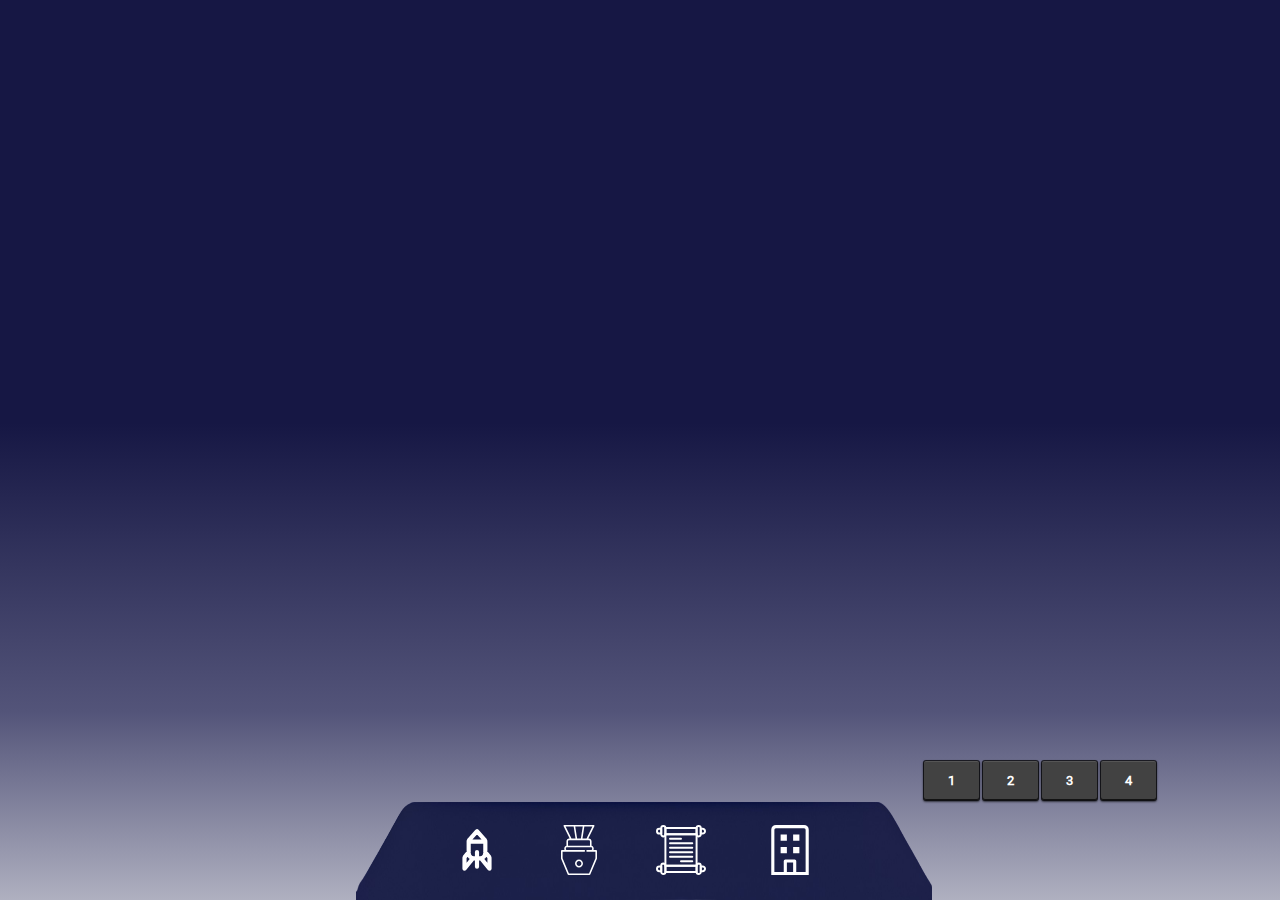
==== commit d3a1c58e: "feat: :sparkles: Finalizacion de modulo rocket html" ====
--- a/index.html
+++ b/index.html
@@ -54,6 +54,10 @@
 
         </div>
         <div class="item" id="item17">
+            <a href="/index.html"><img id="rocketIcon" src="/storage/img/rocketIcon.svg" alt="Rocket"></a>
+            <a href="/capsules.html"><img id="capsuleIcon" src="/storage/img/capsuleIcon.svg" alt="Capsule"></a>
+            <a href="/history.html"><img id="historyIcon" src="/storage/img/historyIcon.svg" alt="History"></a>
+            <a href="/url-company"><img id="companyIcon" src="/storage/img/companyIcon.svg" alt="Company"></a>            
             <img id="abajo" src="./storage/img/abajo.png" alt="abajo">
         </div>
         <div class="item" id="item18">
@@ -74,61 +78,6 @@
 
     </div>
     <div id=gridContainers>
-        <button class="button" onclick="showRockets()">Rockets</button>
-        <button class="button" onclick="showCapsules()">Capsules</button>
-        <button class="button" onclick="showHistory()">History</button>
-
-
-
-        <div id="overview" class="overview">
-
-        </div>
-
-        <div id="rockets" class="conteinerRockets">
-
-
-            <div id="infoRockets">
-
-            </div>
-
-        </div>
-
-        <div id="capsules" class="conteinerCapsules">
-
-            <button class="button" onclick="fetchCapsules(0)">s</button>
-            <button class="button" onclick="fetchCapsules(1)">r</button>
-            <button class="button" onclick="fetchCapsules(2)">y</button>
-            <button class="button" onclick="fetchCapsules(3)">4</button>
-            <button class="button" onclick="fetchCapsules(4)">5</button>
-            <button class="button" onclick="fetchCapsules(5)">6</button>
-            <button class="button" onclick="fetchCapsules(6)">7</button>
-            <button class="button" onclick="fetchCapsules(7)">8</button>
-            <button class="button" onclick="fetchCapsules(8)">9</button>
-            <button class="button" onclick="fetchCapsules(9)">10</button>
-            <button class="button" onclick="fetchCapsules(10)">11</button>
-            <button class="button" onclick="fetchCapsules(11)">12</button>
-            <button class="button" onclick="fetchCapsules(12)">13</button>
-            <button class="button" onclick="fetchCapsules(13)">14</button>
-            <button class="button" onclick="fetchCapsules(14)">15</button>
-            <button class="button" onclick="fetchCapsules(15)">16</button>
-            <button class="button" onclick="fetchCapsules(16)">17</button>
-            <button class="button" onclick="fetchCapsules(17)">18</button>
-            <button class="button" onclick="fetchCapsules(18)">19</button>
-            <button class="button" onclick="fetchCapsules(19)">20</button>
-            <button class="button" onclick="fetchCapsules(20)">21</button>
-            <button class="button" onclick="fetchCapsules(21)">22</button>
-            <button class="button" onclick="fetchCapsules(22)">23</button>
-            <button class="button" onclick="fetchCapsules(23)">24</button>
-            <button class="button" onclick="fetchCapsules(24)">25</button>
-
-
-
-            <div id="infoCapsules">
-
-            </div>
-        </div>
-
-
         <div id="history" class="conteinerHistory">
             <button class="button" onclick="fetchHistory(0)">1</button>
             <button class="button" onclick="fetchHistory(1)">2</button>
--- a/css/style.css
+++ b/css/style.css
@@ -1,5 +1,11 @@
+@font-face {
+    font-family: nasa;
+    src: url(/storage/fonts/Roboto/Roboto-Regular.ttf);
+}
+
 * {
     margin: 0;
+    font-family: nasa;
     color: white;
 }
 
@@ -8,8 +14,9 @@
 }
 
 body {
-    background-color: #131536;
-    overflow-x: hidden;
+    background: rgb(22,23,68);
+    background: linear-gradient(180deg, rgba(22,23,68,1) 47%, rgba(83,84,121,1) 79%, rgba(175,176,192,1) 100%);
+    overflow: hidden;
 }
 
 #gridContainers {
@@ -23,40 +30,38 @@
     height: 100vh;
     width: 100vw;
     padding: 0px;
-    gap: 1px;
+}
+
+#infoEtapa1{
+    margin-bottom: 40px;
 }
 
 .item {
     display: flex;
-    background-color: gray;
-    
 }
 
 #item1 {
     grid-column: span 18;
 }
+
 #item2 {
     font-size: 1.3vw;
     display: flex;
-    flex-direction: column; 
+    flex-direction: column;
     justify-content: center;
     align-items: center;
-}
-
-
-
-
-#infoEtapa1{
-    margin-bottom: 40px;
-}
+    grid-column: span 3;
+    grid-row: span 9;
+}
+
 #item4 {
     display: flex;
-    flex-direction: column; 
+    flex-direction: column;
     font-size: 1.3vw;
-    margin-right: 32px;
     justify-content: center;
     align-items: center;
-    
+    grid-column: span 4;
+    grid-row: span 9;
 }
 
 #item3 {
@@ -66,25 +71,19 @@
     align-items: center;
 }
 
-#item2 {
-    grid-column: span 3;
-}
-
-
 #item16,
 #item18 {
     grid-column: span 5;
+    grid-row: span 3;
 }
 
 #item17 {
     grid-column: span 8;
-}
-
-#item4 {
-    grid-column: span 4;
+    grid-row: span 2;
 }
 
 #item6 {
+    grid-column: span 2;
     grid-row: span 3;
 }
 
@@ -102,68 +101,38 @@
     grid-column: span 2;
     grid-row: span 3;
 }
-
 
 #item11 {
     grid-column: span 3;
     grid-row: span 5;
 }
 
-#item12 {
+#item12,
+#item10 {
     grid-column: span 4;
+    grid-row: span 2;
 }
 
 #item14 {
     grid-column: span 4;
     grid-row: span 3;
 }
+
 #item15 {
     grid-column: span 18;
     grid-row: span 1;
 }
 
-#item6{
-    grid-column: span 2;
-
-}
-
 #item5 {
     grid-column: span 2;
     grid-row: span 3;
 }
-#item10 {
-    grid-column: span 4;
-}
-
-
-#item18{
-    grid-column: span 5;
-}
-
-#item2,
-#item4 {
-    grid-row: span 9;
-}
 
 #item13 {
     grid-column: span 4;
     grid-row: span 3;
 }
 
-#item16,
-#item17 {
-    grid-row: span 2;
-}
-
-#item18{
-    grid-row: span 3;
-}
-
-
-#item10,
-#item12 {
-    grid-row: span 2;
-}
 
 
 
@@ -218,7 +187,7 @@
 
 #carrusel-container {
     position: relative;
-    max-width: 12vw; /* Ancho máximo del carrusel */
+    max-width: 17vw; /* Ancho máximo del carrusel */
     overflow: hidden; 
     margin: auto;
   }
@@ -230,7 +199,7 @@
 
   #carrusel-container img{
     border-radius: 30px;
-    height: 15vw;
+    height: 20vw;
   }
   
   
@@ -257,7 +226,7 @@
 
   #abajo {
     display: flex;
-    margin-bottom: 10px;
+    margin-bottom: -2px;
     width: 100%;
     height: 50%;
     align-self: end;
@@ -268,4 +237,151 @@
     height: 35px;
     background-color: white;
     border-radius: 50%;
-}+}
+
+.descriptionContainer {
+    display: flex;
+    margin-top: 3vw;
+    font-size: 1vw;
+}
+
+#contentEngine {
+    display: grid;
+    grid-template-columns: 1fr 1fr; /* Divide el contenedor en dos columnas de igual ancho */
+    gap: 10px; /* Espacio entre columnas */
+    
+}
+
+div#item14, div#item13{
+    display: flex;
+    justify-content: center;
+
+}
+
+.left p, .right p {
+    margin: 0; /* Elimina el margen predeterminado de los párrafos */
+}
+
+.left span {
+    display: inline-block;
+    width: 100%; /* Ocupa todo el ancho disponible */
+    text-align: left;
+}
+
+.right p {
+    text-align: right;
+}
+
+
+.containerInfoExtra {
+    display: grid;
+    grid-template-rows: auto; /* Ajusta la altura automáticamente según el contenido */
+    width: 100%;
+    height: 100%;
+}
+
+.conteinersInfoExtra {
+    display: flex;
+    width: 91%;
+    justify-content: space-between;
+}
+
+.izquierda {
+    display: flex;
+    flex-direction: column;
+    align-items: flex-start; 
+}
+
+.derecha {
+    
+    display: flex;
+    flex-direction: column;
+    align-items: flex-end; 
+}
+
+.progress-container {
+    width: 170%;
+    height: 10px;
+  }
+  
+  .progress-bar {
+    width: 0%;
+    height: 100%;
+    background-color: #298bfe;
+    border-radius: 30px;
+  }
+
+
+
+  .button {
+    padding: 12px 24px;
+    border: none;
+    border-radius: 2px;
+    background: #424242;
+    color: white;
+    box-shadow: 0 1px 0 0 rgba(255, 255, 255, .1) inset,
+      0 0 0 1px rgba(0, 0, 0, .7),
+      0 -1px 0 0 rgba(0, 0, 0, .7) inset,
+      0 1px 2px 1px rgba(0, 0, 0, .6);
+    cursor: pointer;
+    transition: 50ms ease-out;
+    font-weight: 600;
+  }
+  
+  .button:hover, .button:focus, .button:focus-visible {
+    background: #353535;
+    box-shadow: 0 1px 0 0 rgba(255, 255, 255, .05) inset,
+      0 0 0 1px rgba(0, 0, 0, .7),
+      0 -1px 0 0 rgba(0, 0, 0, .7) inset,
+      0 1px 2px 1px rgba(0, 0, 0, .6);
+    border: none;
+    outline: none;
+  }
+  
+  .button:active {
+    background: #181818;
+    box-shadow: 0 0 0 1px rgba(0, 0, 0, .7) inset,
+      0 1px 0 0 rgba(255, 255, 255, .05),
+      0 1px 2px 1px rgba(0, 0, 0, .6) inset;
+  }
+
+  #abajo {
+    position: fixed;
+    width: 45vw;
+    height: 100px;
+    display: flex;
+    align-self: end;
+  }
+
+  a img {
+    position: absolute;
+    bottom: 25px;
+    width: 50px;
+    height: 50px;
+    align-self: end;
+    z-index: 1;
+  }
+
+  #rocketIcon {
+    margin-left: 7.5vw;
+    align-self: end;
+    z-index: 1;
+  }
+
+  #capsuleIcon {
+    margin-left: 15.5vw;
+    align-self: end;
+    z-index: 1;
+  }
+
+  #historyIcon {
+    margin-left: 23.5vw;
+    align-self: end;
+    z-index: 1;
+  }
+
+  #companyIcon {
+    margin-left: 32vw;
+    align-self: end;
+    z-index: 1;
+  }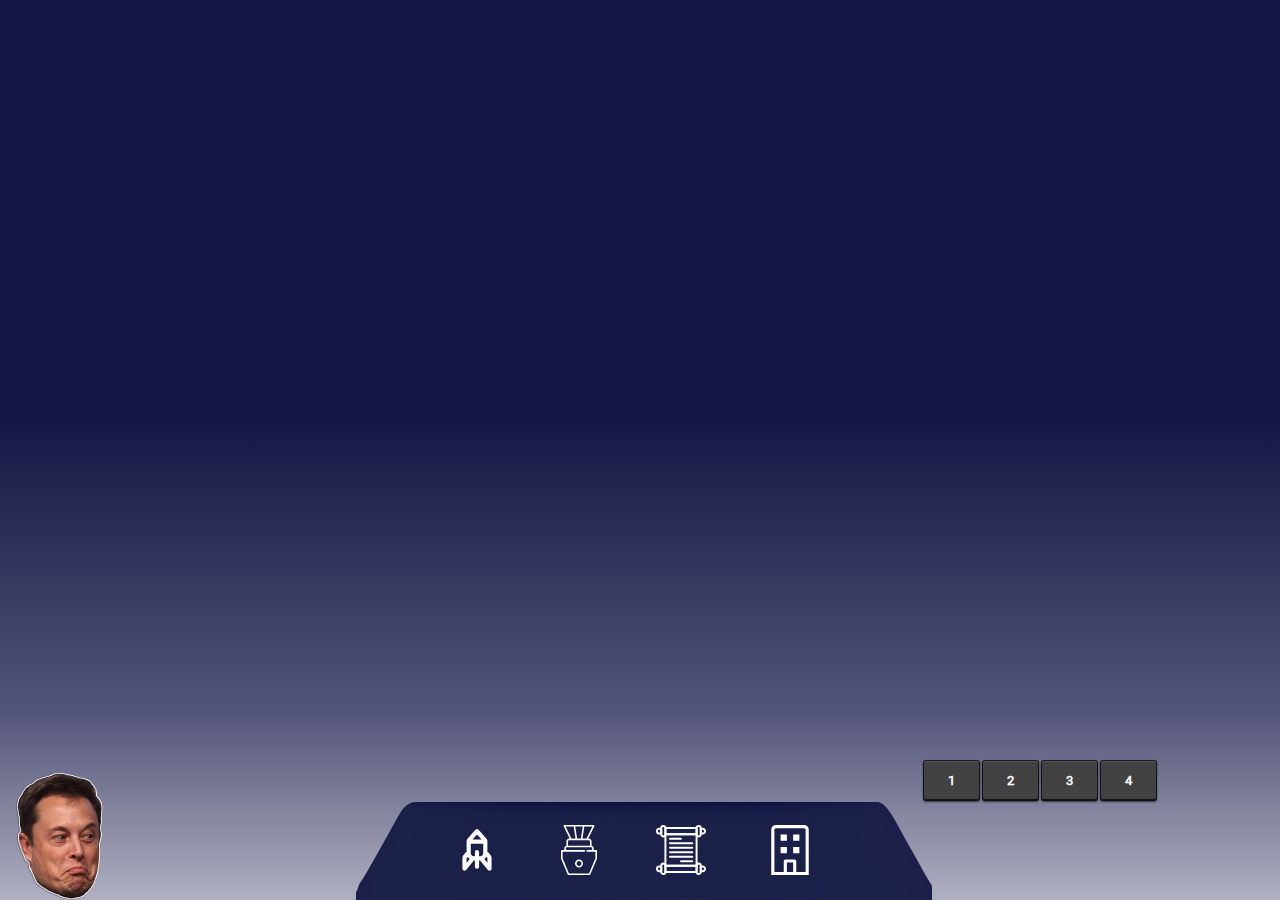
==== commit 92cfbf9a: "feat: :sparkles: Dios Elon Musk en html" ====
--- a/index.html
+++ b/index.html
@@ -5,7 +5,8 @@
     <meta charset="UTF-8">
     <meta name="viewport" content="width=device-width, initial-scale=1.0">
     <link rel="stylesheet" href="./css/style.css">
-    <title>Document</title>
+    <link rel="icon" href="./storage/img/spaceXIcon.svg">
+    <title>SpaceX | Rockets</title>
 </head>
 
 <body onload="fetchRockets(1)">
@@ -18,7 +19,6 @@
         </div>
         <div class="item" id="item2">
             <div id="infoEtapa1" class="conteiner">
-
             </div>
         </div>
         <div class="item" id="item3">
@@ -57,7 +57,7 @@
             <a href="/index.html"><img id="rocketIcon" src="/storage/img/rocketIcon.svg" alt="Rocket"></a>
             <a href="/capsules.html"><img id="capsuleIcon" src="/storage/img/capsuleIcon.svg" alt="Capsule"></a>
             <a href="/history.html"><img id="historyIcon" src="/storage/img/historyIcon.svg" alt="History"></a>
-            <a href="/url-company"><img id="companyIcon" src="/storage/img/companyIcon.svg" alt="Company"></a>            
+            <a href="/company.html"><img id="companyIcon" src="/storage/img/companyIcon.svg" alt="Company"></a>            
             <img id="abajo" src="./storage/img/abajo.png" alt="abajo">
         </div>
         <div class="item" id="item18">
@@ -73,34 +73,10 @@
         </div>
 
 
-
+        <img class="bottom-left" src="./storage/img/elon.png" alt="xd">
 
 
     </div>
-    <div id=gridContainers>
-        <div id="history" class="conteinerHistory">
-            <button class="button" onclick="fetchHistory(0)">1</button>
-            <button class="button" onclick="fetchHistory(1)">2</button>
-            <button class="button" onclick="fetchHistory(2)">3</button>
-            <button class="button" onclick="fetchHistory(3)">4</button>
-            <button class="button" onclick="fetchHistory(4)">5</button>
-            <button class="button" onclick="fetchHistory(5)">6</button>
-            <button class="button" onclick="fetchHistory(6)">7</button>
-            <button class="button" onclick="fetchHistory(7)">8</button>
-            <button class="button" onclick="fetchHistory(8)">9</button>
-            <button class="button" onclick="fetchHistory(9)">10</button>
-            <button class="button" onclick="fetchHistory(10)">11</button>
-            <button class="button" onclick="fetchHistory(11)">12</button>
-            <button class="button" onclick="fetchHistory(12)">13</button>
-            <button class="button" onclick="fetchHistory(13)">14</button>
-            <button class="button" onclick="fetchHistory(14)">15</button>
-
-            <div id="infoHistory">
-
-            </div>
-        </div>
-    </div>
-
 
 
 
--- a/css/style.css
+++ b/css/style.css
@@ -384,4 +384,11 @@
     margin-left: 32vw;
     align-self: end;
     z-index: 1;
-  }+  }
+
+  .bottom-left {
+    position: fixed;
+    bottom: 0;
+    left: 0;
+    width: 10vw;
+}